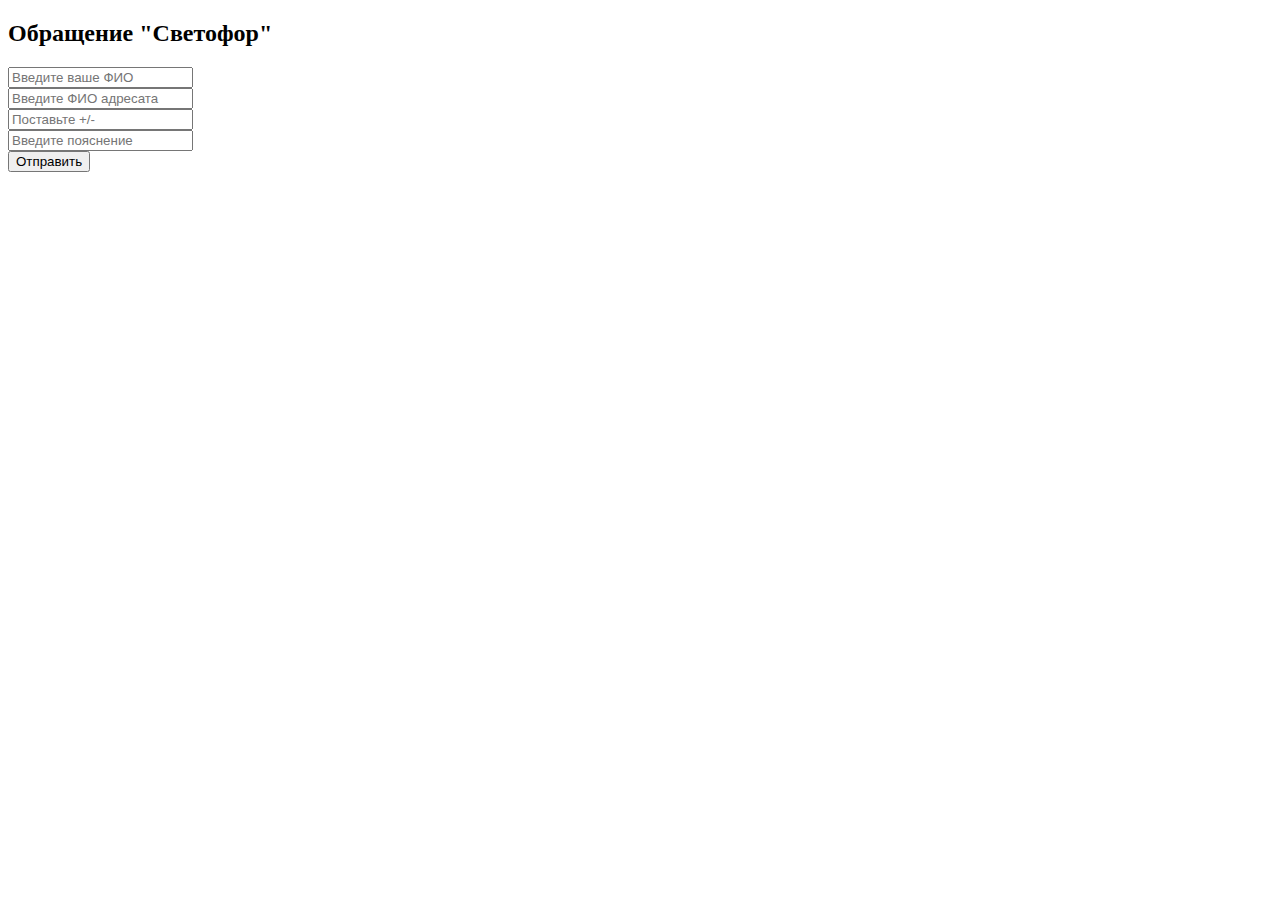
==== telegram.html @ 0e4e64fd "Add files via upload" ====
<!DOCTYPE html>
<!-- Coding By CodingNepal - codingnepalweb.com -->
<html lang="en" dir="ltr">
  <head>
    <meta charset="UTF-8">
    <meta name="viewport" content="width=device-width, initial-scale=1.0">
    <title>Светофор "Абак-2000"</title>
    <link rel="stylesheet" href="../static/css/style.css">
   </head>
<body>
  <div class="wrapper">
    <h2>Обращение "Светофор"</h2>
    <form action="#">
      <div class="input-box">
        <input type="text" placeholder="Введите ваше ФИО" id="user" required>
      </div>
      <div class="input-box">
        <input type="text" placeholder="Введите ФИО адресата" id="adressat" required>
      </div>
      <div class="input-box">
          <input type="text" placeholder="Поставьте +/-" id="mark" required>
      </div>
      <div class="input-box">
          <input type="text" placeholder="Введите пояснение" id="text" required>
      </div>
      <div id="error"></div>
      <div class="input-box button">
        <input type="Submit" value="Отправить" id="send">
      </div>
    </form>
  </div>
  <script src="https://telegram.org/js/telegram-web-app.js"></script>
  <script>
      let tg = window.Telegram.WebApp;

      let send = document.getElementById("send");
      tg.expand();

      send.addEventListener("click", () =>{
          document.getElementById("error").innerText='';
          let user = document.getElementById("user").value;
          let adressat = document.getElementById("adressat").value;
          let mark = document.getElementById("mark").value;
          let text = document.getElementById("text").value;
          if(mark === "+" || mark ==="-"){
              document.getElementById("error").innerText = "Ошибка в оценке"
              return;
          }
          tg.close();

          let data = {
              user : user,
              adressat : adressat,
              mark : mark,
              text : text
          }
          tg.sendData(JSON.stringify(data));
      });
  </script>
</body>
</html>
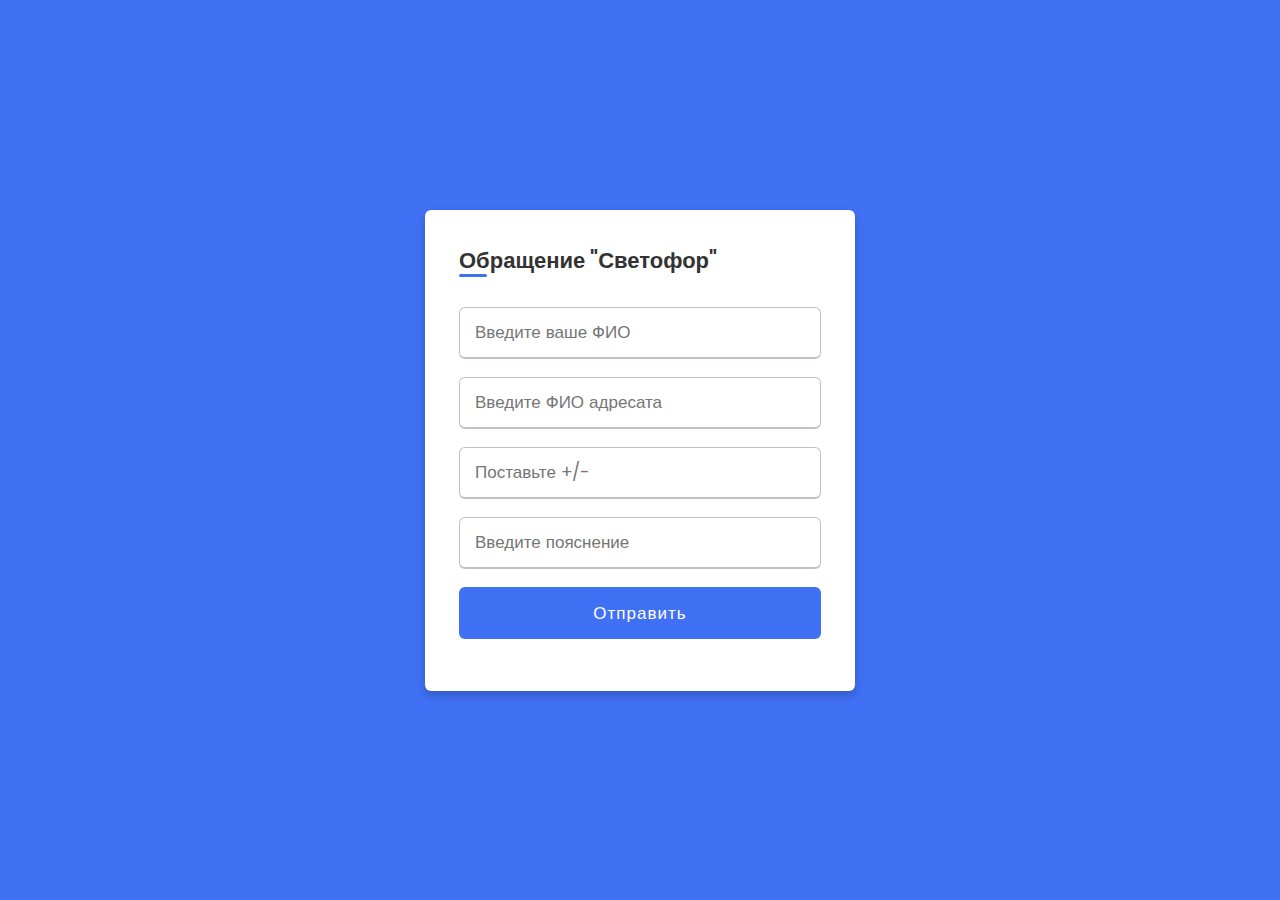
==== commit e7fed2f1: "Update telegram.html" ====
--- a/telegram.html
+++ b/telegram.html
@@ -5,7 +5,7 @@
     <meta charset="UTF-8">
     <meta name="viewport" content="width=device-width, initial-scale=1.0">
     <title>Светофор "Абак-2000"</title>
-    <link rel="stylesheet" href="../static/css/style.css">
+    <link rel="stylesheet" href="style.css">
    </head>
 <body>
   <div class="wrapper">
--- a/style.css
+++ b/style.css
@@ -0,0 +1,95 @@
+@import url('https://fonts.googleapis.com/css?family=Poppins:400,500,600,700&display=swap');
+*{
+  margin: 0;
+  padding: 0;
+  box-sizing: border-box;
+  font-family: 'Poppins', sans-serif;
+}
+body{
+  min-height: 100vh;
+  display: flex;
+  align-items: center;
+  justify-content: center;
+  background: #4070f4;
+}
+.wrapper{
+  position: relative;
+  max-width: 430px;
+  width: 100%;
+  background: #fff;
+  padding: 34px;
+  border-radius: 6px;
+  box-shadow: 0 5px 10px rgba(0,0,0,0.2);
+}
+.wrapper h2{
+  position: relative;
+  font-size: 22px;
+  font-weight: 600;
+  color: #333;
+}
+.wrapper h2::before{
+  content: '';
+  position: absolute;
+  left: 0;
+  bottom: 0;
+  height: 3px;
+  width: 28px;
+  border-radius: 12px;
+  background: #4070f4;
+}
+.wrapper form{
+  margin-top: 30px;
+}
+.wrapper form .input-box{
+  height: 52px;
+  margin: 18px 0;
+}
+form .input-box input{
+  height: 100%;
+  width: 100%;
+  outline: none;
+  padding: 0 15px;
+  font-size: 17px;
+  font-weight: 400;
+  color: #333;
+  border: 1.5px solid #C7BEBE;
+  border-bottom-width: 2.5px;
+  border-radius: 6px;
+  transition: all 0.3s ease;
+}
+.input-box input:focus,
+.input-box input:valid{
+  border-color: #4070f4;
+}
+form .policy{
+  display: flex;
+  align-items: center;
+}
+form h3{
+  color: #707070;
+  font-size: 14px;
+  font-weight: 500;
+  margin-left: 10px;
+}
+.input-box.button input{
+  color: #fff;
+  letter-spacing: 1px;
+  border: none;
+  background: #4070f4;
+  cursor: pointer;
+}
+.input-box.button input:hover{
+  background: #0e4bf1;
+}
+form .text h3{
+ color: #333;
+ width: 100%;
+ text-align: center;
+}
+form .text h3 a{
+  color: #4070f4;
+  text-decoration: none;
+}
+form .text h3 a:hover{
+  text-decoration: underline;
+}